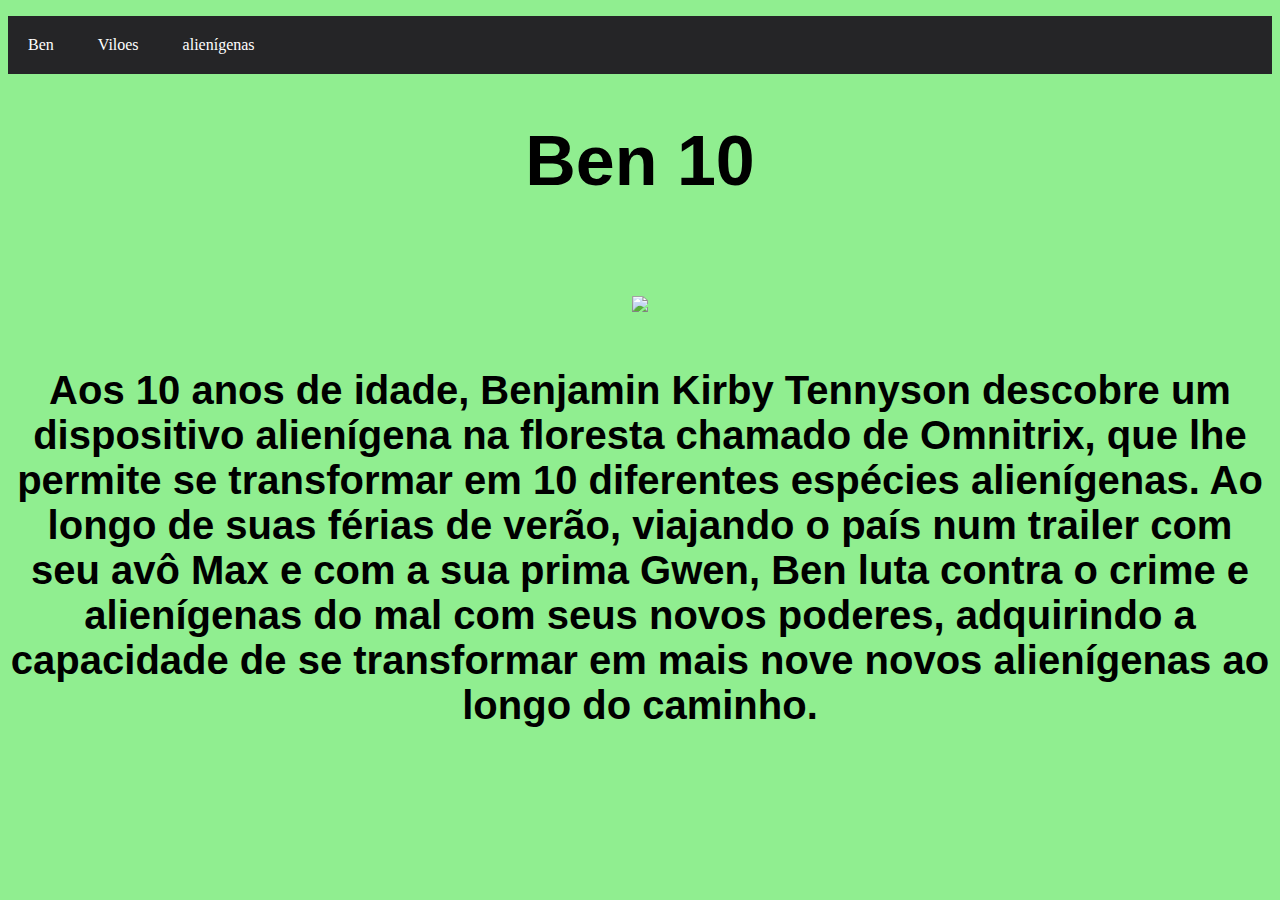
==== index.html @ bf667813 "Add files via upload" ====
<!DOCTYPE html>
<html lang="en">
<head>
    <meta charset="UTF-8">
    <meta name="viewport" content="width=device-width, initial-scale=1.0">
    <title>Document</title>
    <link rel="stylesheet" href="index.css">
</head>
<body> 
    <nav id="menu-h">
        <ul>
          <li>
                <a href="index.html">Ben</a>
          </li>
            <li>
                <a href="viloes.html">Viloes</a>
            </li>
            <li><a href="aliens.html">alienígenas</a></li>
           
            </ul>
           
    </nav>
    <h1>Ben 10<h1>
       
        <div class="imagens">

        <img src="imagens/Ben.png" width="300px">
    </div>
          <p>Aos 10 anos de idade, Benjamin Kirby Tennyson descobre um dispositivo alienígena na floresta chamado de Omnitrix, que lhe permite se transformar em 10 diferentes espécies alienígenas. Ao longo de suas férias de verão, viajando o país num trailer com seu avô Max e com a sua prima Gwen, Ben luta contra o crime e alienígenas do mal com seus novos poderes, adquirindo a capacidade de se transformar em mais nove novos alienígenas ao longo do caminho.</p> 
       
          
</body>
</html>
---- index.css ----
h1 {
    text-align: center;
     font-family: sans-serif;
      height: 80px;  
         font-size: 70px   
            
    } 
    .image {
        align-items: left;
    }
    body{
        background-color: lightgreen;
    }
    p{
        font-family: Arial, Helvetica, sans-serif;
        font-size: 40px;
    } 
    button{
        width: 80px;
        height: 50px;
    }

    button{
        display: block;
    margin: 0 auto 80px;
    padding: 4px 9px;
    font-size: 18px;
    width: 25%;
    box-sizing: border-box;
    resize: none;
    overflow: auto;
    height: 10vh;
    height: 50%;
    }
    #menu-h{
        background-color: rgb(37, 37, 39);
    }
    
    #menu-h ul {
      max-width: 800px;
      list-style: none;
      padding:0;
      cursor: pointer;
    }
    #menu-h ul:hover{
      color: aqua;
    }
    #menu-h ul li{
      display:inline;
    }
    #menu-h ul li a {
      color: #fff;
      padding:20px;
      display: inline-block;
      text-decoration:none;
      transition: background.4s;
    }
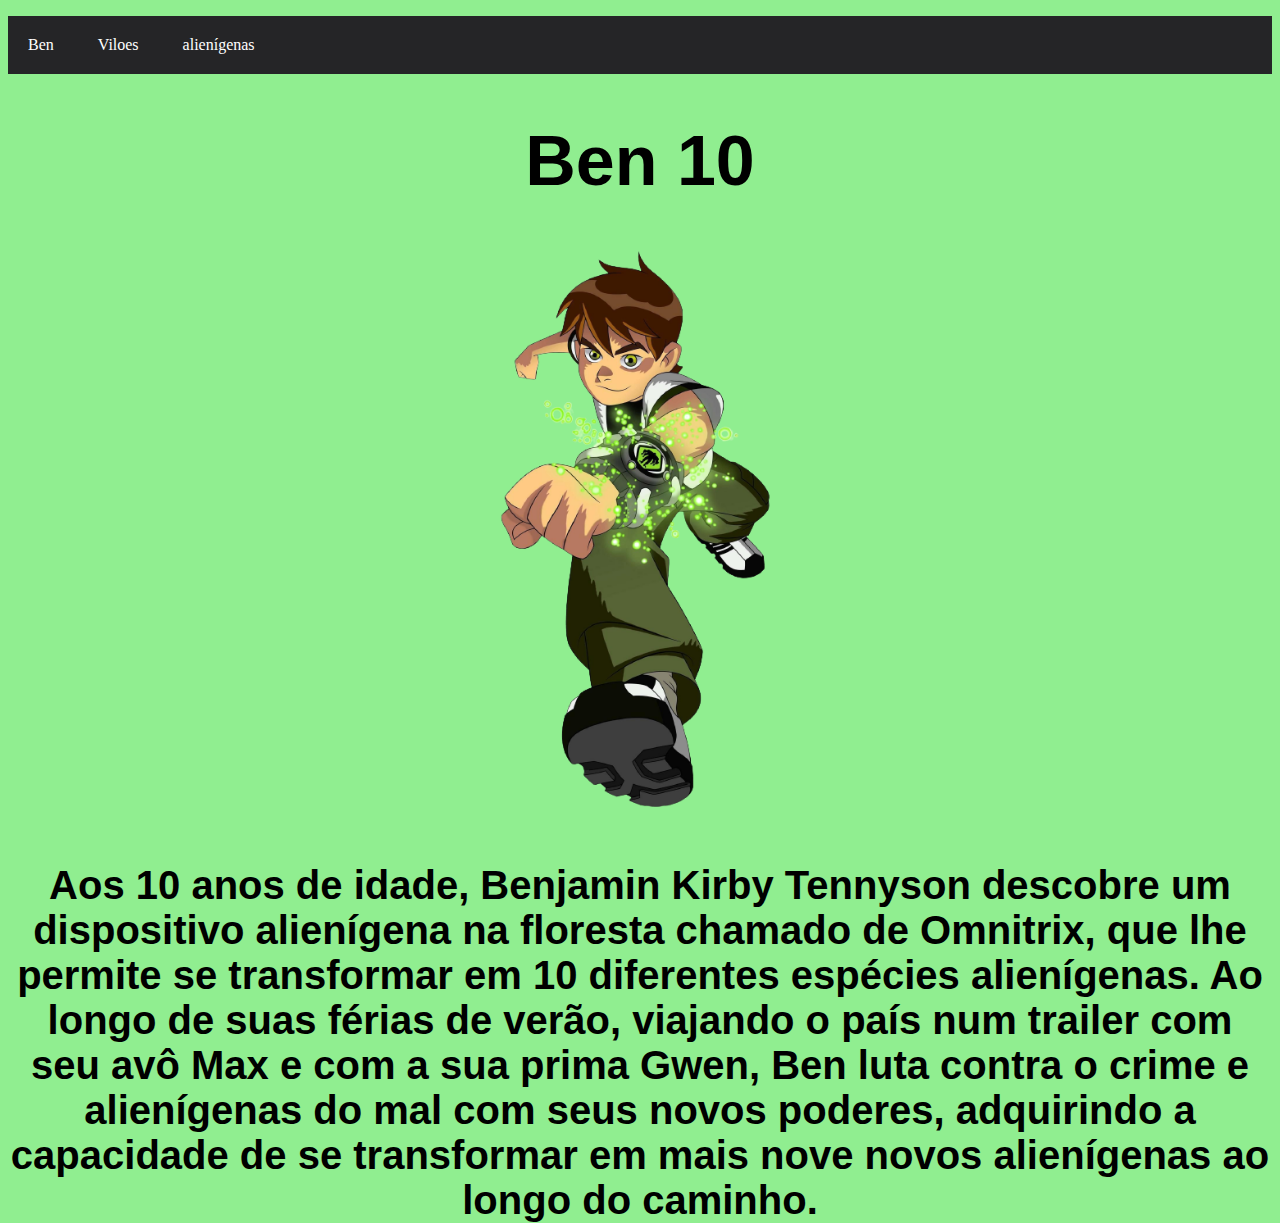
==== commit dfaa67fb: "adicionando arquivos do trabalho" ====
--- a/index.html
+++ b/index.html
@@ -24,7 +24,7 @@
        
         <div class="imagens">
 
-        <img src="imagens/Ben.png" width="300px">
+        <img src="imagens/ben.png" width="300px">
     </div>
           <p>Aos 10 anos de idade, Benjamin Kirby Tennyson descobre um dispositivo alienígena na floresta chamado de Omnitrix, que lhe permite se transformar em 10 diferentes espécies alienígenas. Ao longo de suas férias de verão, viajando o país num trailer com seu avô Max e com a sua prima Gwen, Ben luta contra o crime e alienígenas do mal com seus novos poderes, adquirindo a capacidade de se transformar em mais nove novos alienígenas ao longo do caminho.</p> 
        
